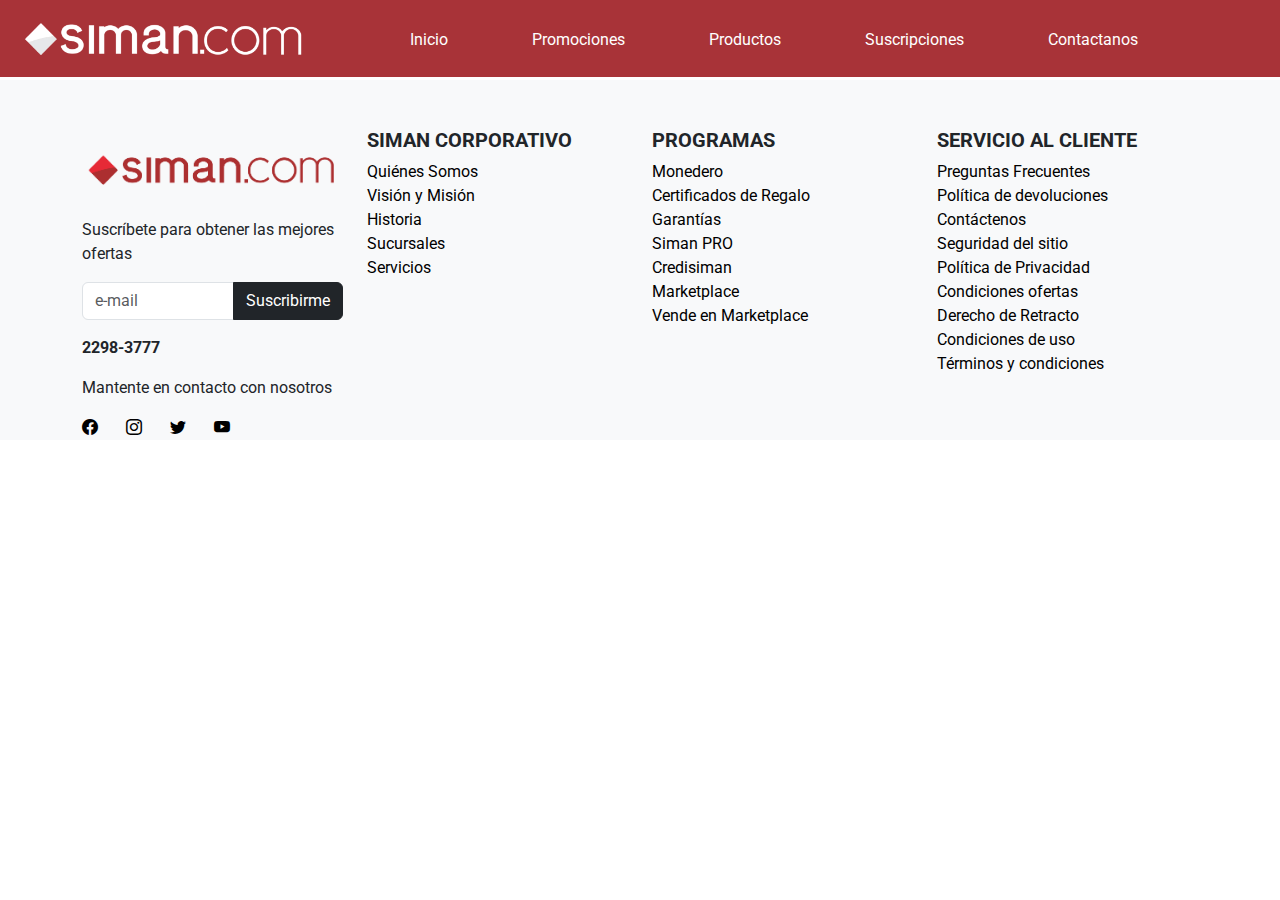
==== promociones.html @ e4d86d56 "Landing Page SIMAN" ====
<!DOCTYPE html>
<html lang="en">

<head>
    <meta charset="UTF-8">
    <meta name="viewport" content="width=device-width, initial-scale=1.0">
    <title>Promociones SIMAN</title>
    <link rel="stylesheet" href="./assets/css/styles.css">
    <link href="https://cdn.jsdelivr.net/npm/bootstrap@5.3.3/dist/css/bootstrap.min.css" rel="stylesheet"
        integrity="sha384-QWTKZyjpPEjISv5WaRU9OFeRpok6YctnYmDr5pNlyT2bRjXh0JMhjY6hW+ALEwIH" crossorigin="anonymous">
    <link rel="stylesheet" href="https://cdn.jsdelivr.net/npm/bootstrap-icons@1.11.3/font/bootstrap-icons.min.css">
</head>

<body>
    <div class="contenedor">
        <header class="header">
            <nav class="navbar navbar-expand-sm">
                <button class="navbar-toggler" type="button" data-bs-toggle="collapse" data-bs-target="#opciones"
                    aria-controls="navbarSupportedContent" aria-expanded="false" aria-label="Toggle navigation">
                    <span class="navbar-toggler-icon"></span>
                </button>

                <section class="logo">
                    <img src="./assets/images/logo.png" alt="Logo">
                </section>
                <div class="collapse navbar-collapse menu" id="opciones">
                    <ul class="menu-navbar">
                        <li><a href="/index.html">Inicio</a></li>
                        <li><a href="/promociones.html">Promociones</a></li>
                        <li><a href="/productos.html">Productos</a></li>
                        <li><a href="#">Suscripciones</a></li>
                        <li><a href="#">Contactanos</a></li>
                    </ul>
                </div>
            </nav>
        </header>

        <main class="main-content">

        </main>
        <footer class="footer bg-light text-dark pt-5">
            <div class="container">
                <div class="row">
                    <div class="col-md-3">
                        <h5><img src="./assets/images/logo2.png" alt="Logo_Siman" class="img-fluid"></h5>
                        <p>Suscríbete para obtener las mejores ofertas</p>
                        <div class="input-group mb-3">
                            <input type="email" class="form-control" placeholder="e-mail" aria-label="e-mail">
                            <button class="btn btn-dark" type="button">Suscribirme</button>
                        </div>
                        <p><strong>2298-3777</strong></p>
                        <p>Mantente en contacto con nosotros</p>
                        <div>
                            <a href="#"><i class="bi bi-facebook me-4"></i></a>
                            <a href="#"><i class="bi bi-instagram me-4"></i></a>
                            <a href="#"><i class="bi bi-twitter me-4"></i></a>
                            <a href="#"><i class="bi bi-youtube me-4"></i></a>
                        </div>

                    </div>
                    <div class="col-md-3">
                        <h5>SIMAN CORPORATIVO</h5>
                        <ul class="list-unstyled">
                            <li><a href="#">Quiénes Somos</a></li>
                            <li><a href="#">Visión y Misión</a></li>
                            <li><a href="#">Historia</a></li>
                            <li><a href="#">Sucursales</a></li>
                            <li><a href="#">Servicios</a></li>
                        </ul>
                    </div>
                    <div class="col-md-3">
                        <h5>PROGRAMAS</h5>
                        <ul class="list-unstyled">
                            <li><a href="#">Monedero</a></li>
                            <li><a href="#">Certificados de Regalo</a></li>
                            <li><a href="#">Garantías</a></li>
                            <li><a href="#">Siman PRO</a></li>
                            <li><a href="#">Credisiman</a></li>
                            <li><a href="#">Marketplace</a></li>
                            <li><a href="#">Vende en Marketplace</a></li>
                        </ul>
                    </div>
                    <div class="col-md-3">
                        <h5>SERVICIO AL CLIENTE</h5>
                        <ul class="list-unstyled">
                            <li><a href="#">Preguntas Frecuentes</a></li>
                            <li><a href="#">Política de devoluciones</a></li>
                            <li><a href="#">Contáctenos</a></li>
                            <li><a href="#">Seguridad del sitio</a></li>
                            <li><a href="#">Política de Privacidad</a></li>
                            <li><a href="#">Condiciones ofertas</a></li>
                            <li><a href="#">Derecho de Retracto</a></li>
                            <li><a href="#">Condiciones de uso</a></li>
                            <li><a href="#">Términos y condiciones</a></li>
                        </ul>
                    </div>
                </div>
            </div>
        </footer>
    </div>
    <script src="https://cdn.jsdelivr.net/npm/bootstrap@5.3.3/dist/js/bootstrap.bundle.min.js"
        integrity="sha384-YvpcrYf0tY3lHB60NNkmXc5s9fDVZLESaAA55NDzOxhy9GkcIdslK1eN7N6jIeHz"
        crossorigin="anonymous"></script>
</body>

</html>
---- assets/css/styles.css ----
/* Importando tipo de letra desde goole fonst */
@import url('https://fonts.googleapis.com/css2?family=Roboto:ital,wght@0,100;0,300;0,400;0,500;0,700;0,900;1,100;1,300;1,400;1,500;1,700;1,900&display=swap');


/* Body */
body {
    background-color: #fff !important;
    font-family: "Roboto", sans-serif !important;
}

.contenedor .header .navbar .menu {
    padding-top: 0.5em;
    margin-left: 20em;
}

/* Configuraciones del logo */
.contenedor .header .navbar .logo img {
    width: 14vw;
    align-items: center;
    margin-left: 1rem;
}


/* navbar */
.contenedor .header .navbar {
    background-color: #a83338;
    position: fixed;
    top: 0;
    width: 100%;
    z-index: 1000;

}

.contenedor .header .navbar .menu-navbar {
    display: flex;
    align-items: center;
    justify-content: space-between;
    padding: 0 20px;
    list-style: none;
    width: 40vw;
}

.contenedor .header .navbar .menu-navbar a {
    text-decoration: none;
    color: white;
    text-align: center;
}


/* Main */
.contenedor .main-content {
    margin: 2em;
    margin-top: 5em;
}

/* Carrucel */
.contenedor .main-content .carucel .carousel-inner,
.carousel-item,
.caroucel-img {
    height: 80vh !important;
    border-radius: 20px;
}

.contenedor .main-content .main-sections .main-title {
    margin: 5rem;
}

.contenedor .main-content .main-sections .main-title h1 {
    text-align: center;
    color: #a83338;
}

/* Sections Products */
.contenedor .main-content .main-sections .promo-card {
    border-radius: 15px;
    overflow: hidden;
    box-shadow: 0 4px 8px rgba(0, 0, 0, 0.1);
    position: relative;
}

.contenedor .main-content .main-sections .promo-card img {
    object-fit: cover;
    width: 100%;
    height: auto;
}

.contenedor .main-content .main-sections .promo-card .promo-link {
    position: absolute;
    bottom: 10px;
    left: 10px;
    background-color: rgba(0, 0, 0, 0.6);
    color: #fff;
    padding: 5px 10px;
    border-radius: 5px;
    text-decoration: none;
    font-weight: bold;
    font-size: 1rem;
}

.contenedor .main-content .main-sections .promo-card .promo-link:hover {
    background-color: #a83338;
    color: #fff;
}

/* Departamentos */
.contenedor .main-content .main-sections .departments {
    display: grid;
    grid-template-columns: 2fr 2fr 2fr 2fr 2fr;
    gap: 2rem;
    align-items: center;
    margin-top: 20px;


}

.contenedor .main-content .main-sections .departments img {
    background-color: #a83338;
    width: 12vw;
    height: 20vh;
    border: 3px solid #a83338;

}


/* footer */
.contenedor .footer h5 {

    font-weight: bold;

}

.contenedor .footer a {
    color: #000;
    text-decoration: none;
}

.contenedor footer a:hover {
    text-decoration: underline;
    color: #a83338;
}


/*Medias querys (estilos para tables 1405px responsive)*/
@media(min-width: 1025px) and (max-width: 1405px) {

    .contenedor .header .navbar .logo img {
        width: 23vw;
        align-items: center;
        margin-left: 1rem;
    }

    .contenedor .header .navbar .menu {
        padding-top: 1.2em;
        margin-left: 5em;
    }

    .contenedor .header .navbar .menu-navbar {
        display: flex;
        align-items: center;
        justify-content: space-between;
        padding: 0 20px;
        list-style: none;
        width: 60vw;
        font-size: 1rem;
    }

    .contenedor .main-content .main-sections .departments {
        display: grid;
        grid-template-columns: 2fr 2fr 2fr;
        gap: 2rem;
        align-items: center;
        margin-top: 20px;


    }

    .contenedor .main-content .main-sections .departments img {
        background-color: #a83338;
        width: 12vw;
        height: 20vh;
        border: 3px solid #a83338;

    }
}

/*Medias querys (estilos para tables 1024px a 821px responsive)*/
@media(min-width: 821px) and (max-width: 1024px) {

    .contenedor .header .navbar .logo img {
        width: 23vw;
        align-items: center;
        margin-left: 1rem;
    }

    .contenedor .header .navbar .menu {
        padding-top: 1.2em;
        margin-left: 5em;
    }

    .contenedor .header .navbar .menu-navbar {
        display: flex;
        align-items: center;
        justify-content: space-between;
        padding: 0 20px;
        list-style: none;
        width: 60vw;
        font-size: 1rem;
    }

    .contenedor .main-content .main-sections .departments {
        display: grid;
        grid-template-columns: 2fr 2fr 2fr;
        gap: 2rem;
        align-items: center;
        margin-top: 20px;


    }

    .contenedor .main-content .main-sections .departments img {
        background-color: #a83338;
        width: 12vw;
        height: 20vh;
        border: 3px solid #a83338;

    }
}

/*Medias querys (estilos para tables 820 px responsive)*/
@media (min-width: 769px) and (max-width: 820px) {
    .contenedor .header .navbar .logo img {
        width: 20vw;
        align-items: center;
        margin-left: 1rem;
    }

    .contenedor .header .navbar .menu {
        padding-top: 1em;
        margin-left: 5em;
    }

    .contenedor .header .navbar .menu-navbar {
        display: flex;
        align-items: center;
        justify-content: space-between;
        padding: 0 20px;
        list-style: none;
        width: 60vw;
        font-size: 0.8rem;
    }

    .contenedor .main-content .main-sections .departments {
        display: grid;
        grid-template-columns: 2fr 2fr;
        gap: 2rem;
        align-items: center;
        margin-top: 20px;


    }

    .contenedor .main-content .main-sections .departments img {
        background-color: #a83338;
        width: 20vw;
        height: 30vh;
        border: 3px solid #a83338;

    }
}

/*Medias querys (estilos para tables 768px responsive)*/
@media(min-width: 531px) and (max-width: 768px) {
    .contenedor .header .navbar .logo img {
        width: 20vw;
        align-items: center;
        margin-left: 1rem;
    }

    .contenedor .header .navbar .menu {
        padding-top: 1em;
        margin-left: 3em;
    }

    .contenedor .header .navbar .menu-navbar {
        display: flex;
        align-items: center;
        justify-content: space-between;
        padding: 0 20px;
        list-style: none;
        width: 60vw;
        font-size: 0.8rem;
    }

    .contenedor .main-content .main-sections .departments {
        display: grid;
        grid-template-columns: 2fr 2fr;
        gap: 2rem;
        align-items: center;
        margin-top: 20px;


    }

    .contenedor .main-content .main-sections .departments img {
        background-color: #a83338;
        width: 20vw;
        height: 30vh;
        border: 3px solid #a83338;

    }

    .contenedor .footer .container {

        align-items: center;

    }
}

/*Medias querys (estilos para celulares 530 px a 310px responsive)*/
@media(min-width: 310px) and (max-width: 530px) {

    /* Configuraciones del logo */
    .contenedor .header .navbar .logo img {
        width: 27vw;
        align-items: center;
        margin-right: 1rem;
    }

    .contenedor .header .navbar .menu {
        padding-top: 0.8em;
        margin-left: 0em;

    }

    .contenedor .header .navbar .menu-navbar {
        display: block;
        line-height: 2em;
        align-items: center;
        list-style: none;
        width: 40vw;
        font-size: 0.8rem;
    }

    .contenedor .main-content {
        margin: 0.5em;
        margin-top: 5em;
    }

    /* Carrucel */
    .contenedor .main-content .carucel .carousel-inner,
    .carousel-item,
    .caroucel-img {
        height: 80vh !important;
        border-radius: 20px;
    }

    .contenedor .main-content .main-sections .departments {
        display: grid;
        grid-template-columns: 2fr;
        gap: 0.5rem;
        align-items: center;
        margin-top: 20px;


    }

    .contenedor .main-content .main-sections .departments img {
        background-color: #a83338;
        width: 30vw;
        height: 30vh;
        border: 1px solid #a83338;

    }

}
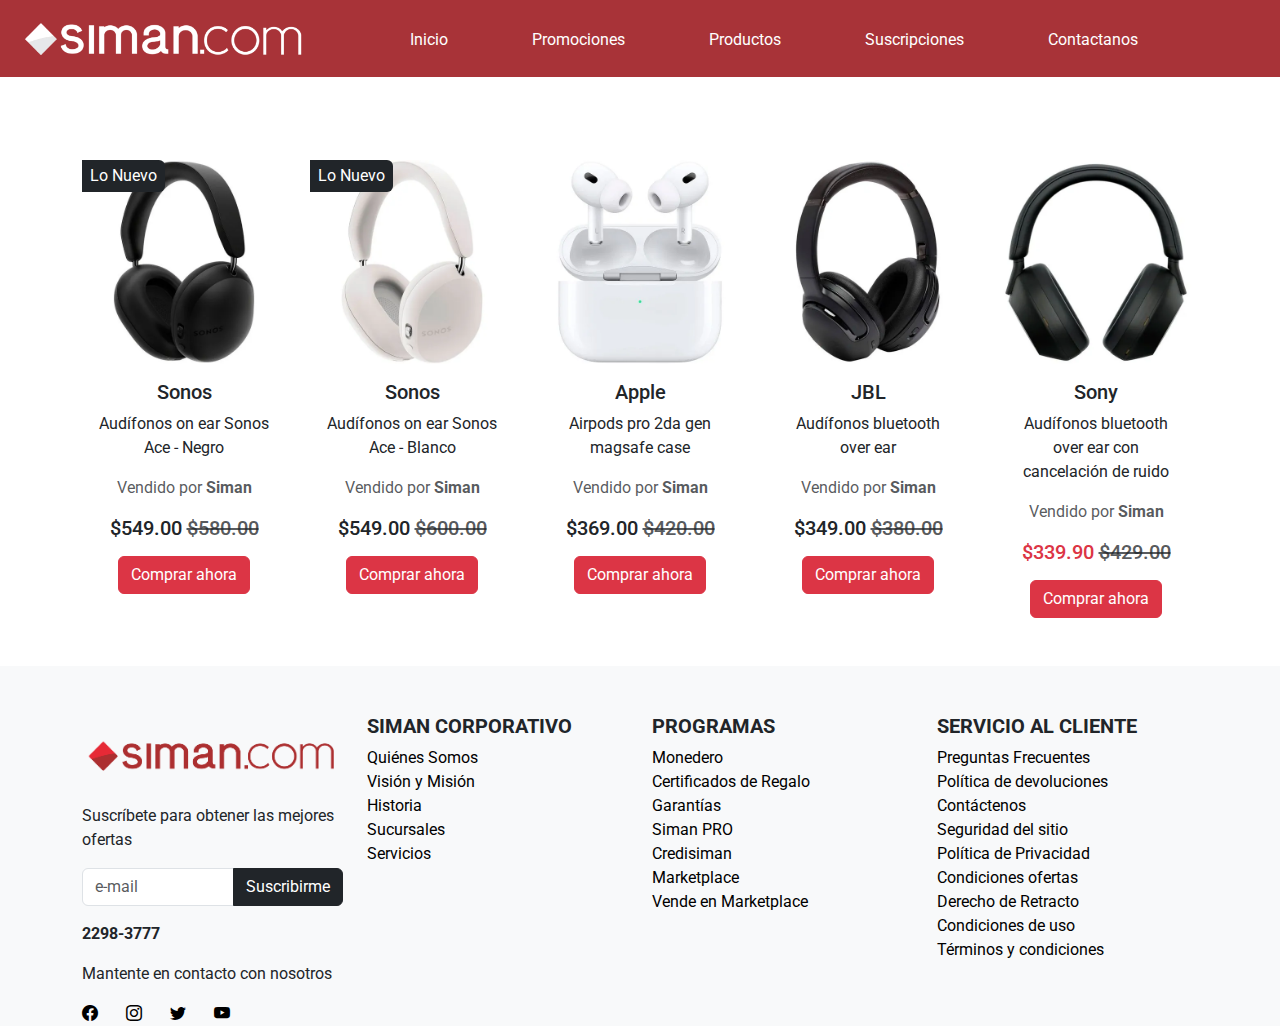
==== commit bd73b482: "Agregando contenido a promociones" ====
--- a/promociones.html
+++ b/promociones.html
@@ -36,6 +36,75 @@
         </header>
 
         <main class="main-content">
+
+            <section class="main-sections">
+            <div class="container my-4">
+                <div class="row row-cols-1 row-cols-md-5 g-4">
+                  <div class="col">
+                    <div class="card border-0 h-100">
+                      <div class="position-absolute top-0 start-0 bg-dark text-white px-2 py-1 rounded-end">Lo Nuevo</div>
+                      <img src="./assets/images/audifonos1.png" class="card-img-top" alt="Sonos Audífonos on ear Sonos Ace - Negro">
+                      <div class="card-body text-center">
+                        <h5 class="card-title">Sonos</h5>
+                        <p class="card-text">Audífonos on ear Sonos Ace - Negro</p>
+                        <p class="text-muted">Vendido por <strong>Siman</strong></p>
+                        <p class="h5">$549.00 <span class="text-muted text-decoration-line-through">$580.00</span></p>
+                        <button class="btn btn-danger mt-2">Comprar ahora</button>
+                      </div>
+                    </div>
+                  </div>
+                  <div class="col">
+                    <div class="card border-0 h-100">
+                      <div class="position-absolute top-0 start-0 bg-dark text-white px-2 py-1 rounded-end">Lo Nuevo</div>
+                      <img src="./assets/images/audifonos2.png" class="card-img-top" alt="Sonos Audífonos on ear Sonos Ace - Blanco">
+                      <div class="card-body text-center">
+                        <h5 class="card-title">Sonos</h5>
+                        <p class="card-text">Audífonos on ear Sonos Ace - Blanco</p>
+                        <p class="text-muted">Vendido por <strong>Siman</strong></p>
+                        <p class="h5">$549.00 <span class="text-muted text-decoration-line-through">$600.00</span></p>
+                        <button class="btn btn-danger mt-2">Comprar ahora</button>
+                      </div>
+                    </div>
+                  </div>
+                  <div class="col">
+                    <div class="card  border-0 h-100">
+                      <img src="./assets/images/audifonos3.png" class="card-img-top" alt="Apple Airpods Pro 2da gen magsafe">
+                      <div class="card-body text-center">
+                        <h5 class="card-title">Apple</h5>
+                        <p class="card-text">Airpods pro 2da gen magsafe case</p>
+                        <p class="text-muted">Vendido por <strong>Siman</strong></p>
+                        <p class="h5">$369.00 <span class="text-muted text-decoration-line-through">$420.00</span></p>
+                        <button class="btn btn-danger mt-2">Comprar ahora</button>
+                      </div>
+                    </div>
+                  </div>
+                  <div class="col">
+                    <div class="card border-0 h-100">
+                      <img src="./assets/images/audifonos4.png" class="card-img-top" alt="JBL Audífonos bluetooth over ear">
+                      <div class="card-body text-center">
+                        <h5 class="card-title">JBL</h5>
+                        <p class="card-text">Audífonos bluetooth over ear</p>
+                        <p class="text-muted">Vendido por <strong>Siman</strong></p>
+                        <p class="h5">$349.00 <span class="text-muted text-decoration-line-through">$380.00</span></p>
+                        <button class="btn btn-danger mt-2">Comprar ahora</button>
+                      </div>
+                    </div>
+                  </div>
+                  <div class="col">
+                    <div class="card border-0 h-100">
+                      <img src="./assets/images/audifonos5.png" class="card-img-top" alt="Sony Audífonos bluetooth over ear">
+                      <div class="card-body text-center">
+                        <h5 class="card-title">Sony</h5>
+                        <p class="card-text">Audífonos bluetooth over ear con cancelación de ruido</p>
+                        <p class="text-muted">Vendido por <strong>Siman</strong></p>
+                        <p class="h5 text-danger">$339.90 <span class="text-muted text-decoration-line-through">$429.00</span></p>
+                        <button class="btn btn-danger mt-2">Comprar ahora</button>
+                      </div>
+                    </div>
+                  </div>
+                </div>
+              </div>
+            </section>
 
         </main>
         <footer class="footer bg-light text-dark pt-5">
--- a/assets/css/styles.css
+++ b/assets/css/styles.css
@@ -59,6 +59,9 @@
 .caroucel-img {
     height: 80vh !important;
     border-radius: 20px;
+}
+.contenedor .main-content .main-sections{
+    margin-top: 10rem;
 }
 
 .contenedor .main-content .main-sections .main-title {
